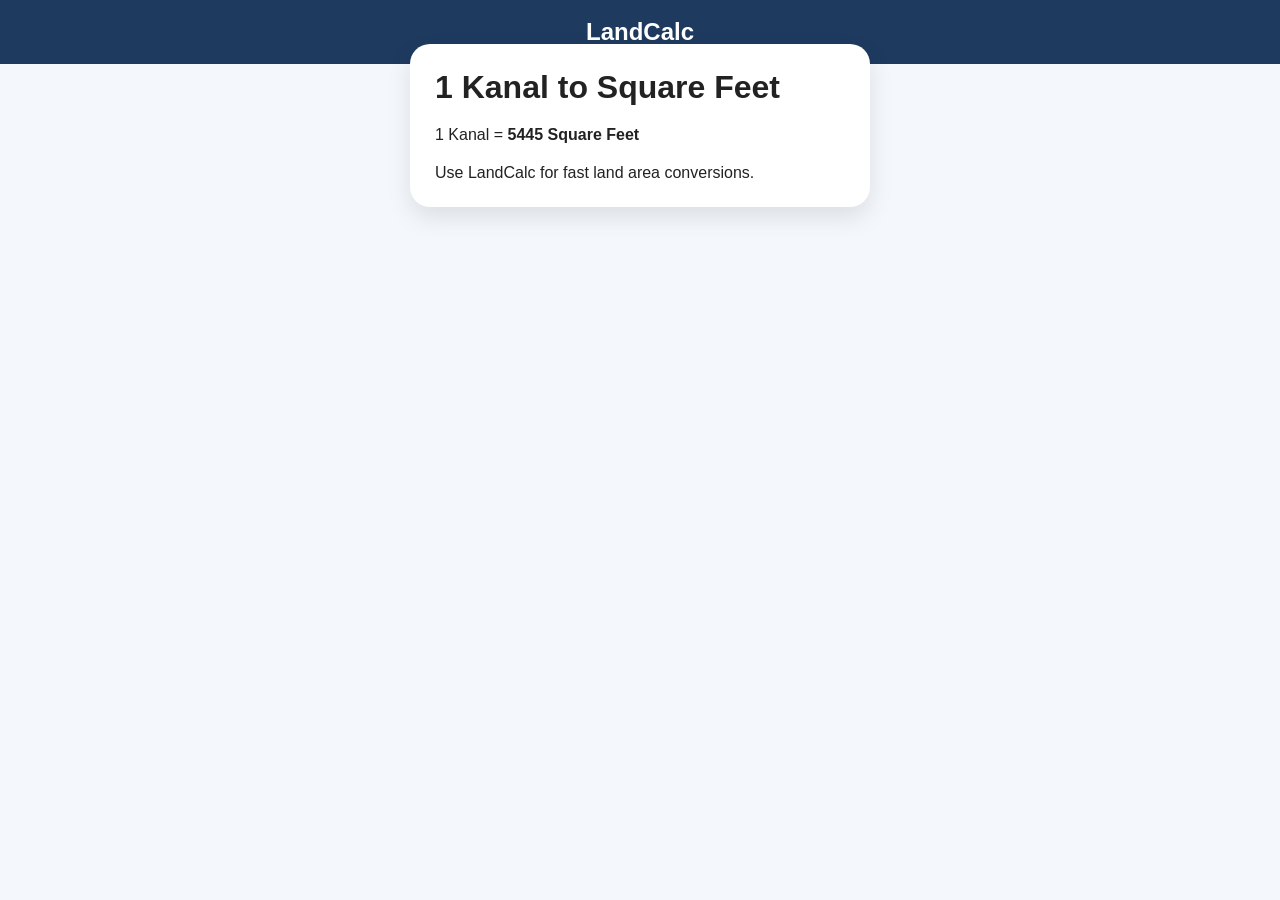
==== kanal-to-sqft.html @ 484287b8 "files committed google indexing sitemap" ====
<!doctype html>
<html lang="en">
   <head>
      <meta charset="UTF-8" />

      <meta name="viewport" content="width=device-width, initial-scale=1.0" />

      <title>1 Kanal to Square Feet</title>

      <meta
         name="description"
         content="Convert 1 kanal to square feet instantly."
      />

      <link rel="stylesheet" href="style.css" />
   </head>

   <body>
      <nav class="navbar">LandCalc</nav>

      <div class="container">
         <div class="card">
            <h1>1 Kanal to Square Feet</h1>

            <p style="margin-top: 20px">
               1 Kanal =
               <strong> 5445 Square Feet </strong>
            </p>

            <p style="margin-top: 20px">
               Use LandCalc for fast land area conversions.
            </p>
         </div>
      </div>
   </body>
</html>
---- style.css ----
* {
   margin: 0;
   padding: 0;
   box-sizing: border-box;
}

body {
   font-family: "Poppins", sans-serif;
   background: #f4f7fb;
   color: #222;
}

.navbar {
   background: #1e3a5f;
   color: white;
   padding: 18px;
   text-align: center;
   font-size: 24px;
   font-weight: 700;
}

.hero {
   background: linear-gradient(135deg, #1e3a5f, #2f5c96);

   color: white;
   text-align: center;
   padding: 60px 20px;
}

.hero h1 {
   font-size: 42px;
   margin-bottom: 15px;
}

.hero p {
   opacity: 0.9;
}

.container {
   max-width: 500px;
   margin: auto;
   padding: 20px;
}

.card {
   background: white;
   padding: 25px;
   border-radius: 20px;
   margin-top: -40px;

   box-shadow: 0 10px 25px rgba(0, 0, 0, 0.1);
}

.card h2 {
   text-align: center;
   margin-bottom: 20px;
   color: #1e3a5f;
}

input,
select,
button {
   width: 100%;
   padding: 15px;
   margin-top: 14px;
   border-radius: 12px;
   border: 1px solid #ccc;
   font-size: 16px;
   font-family: inherit;
}

button {
   background: #1e3a5f;
   color: white;
   border: none;
   cursor: pointer;
   font-weight: 600;
}

button:hover {
   opacity: 0.9;
}

.result-box {
   background: #eef4ff;
   padding: 20px;
   border-radius: 14px;
   margin-top: 20px;
   text-align: center;
}

.result-box h3 {
   color: #1e3a5f;
   margin-bottom: 10px;
}

#result {
   font-size: 28px;
   font-weight: 700;
}

@media (max-width: 600px) {
   .hero h1 {
      font-size: 32px;
   }
}
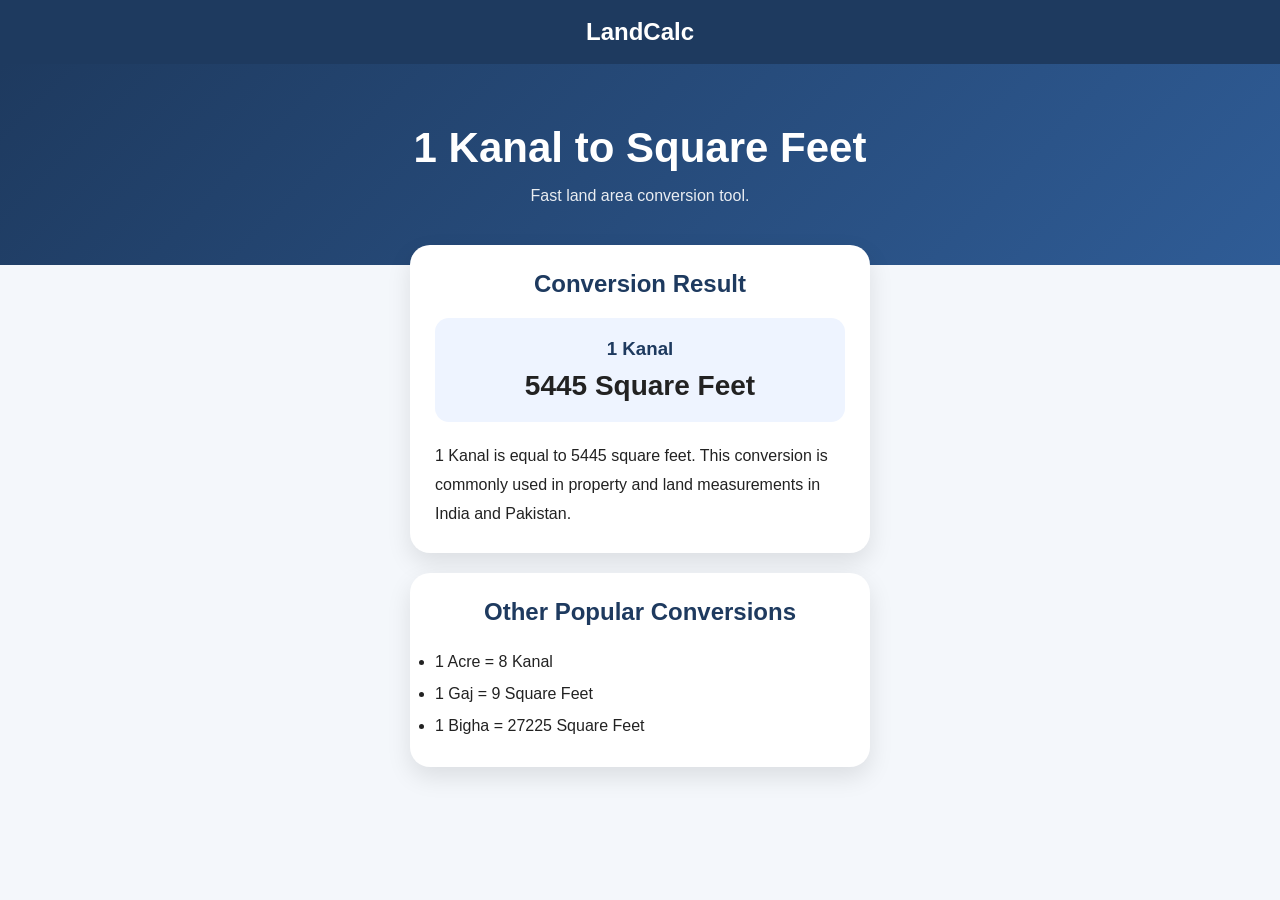
==== commit 7f0b7806: "files committed google indexing sitemap" ====
--- a/kanal-to-sqft.html
+++ b/kanal-to-sqft.html
@@ -5,11 +5,11 @@
 
       <meta name="viewport" content="width=device-width, initial-scale=1.0" />
 
-      <title>1 Kanal to Square Feet</title>
+      <title>1 Kanal to Square Feet Converter</title>
 
       <meta
          name="description"
-         content="Convert 1 kanal to square feet instantly."
+         content="Convert 1 kanal to square feet instantly using LandCalc."
       />
 
       <link rel="stylesheet" href="style.css" />
@@ -18,18 +18,38 @@
    <body>
       <nav class="navbar">LandCalc</nav>
 
+      <section class="hero">
+         <h1>1 Kanal to Square Feet</h1>
+
+         <p>Fast land area conversion tool.</p>
+      </section>
+
       <div class="container">
          <div class="card">
-            <h1>1 Kanal to Square Feet</h1>
+            <h2>Conversion Result</h2>
 
-            <p style="margin-top: 20px">
-               1 Kanal =
-               <strong> 5445 Square Feet </strong>
+            <div class="result-box">
+               <h3>1 Kanal</h3>
+
+               <div id="result">5445 Square Feet</div>
+            </div>
+
+            <p style="margin-top: 20px; line-height: 1.8">
+               1 Kanal is equal to 5445 square feet. This conversion is commonly
+               used in property and land measurements in India and Pakistan.
             </p>
+         </div>
 
-            <p style="margin-top: 20px">
-               Use LandCalc for fast land area conversions.
-            </p>
+         <div class="card" style="margin-top: 20px">
+            <h2>Other Popular Conversions</h2>
+
+            <ul style="margin-top: 20px; line-height: 2">
+               <li>1 Acre = 8 Kanal</li>
+
+               <li>1 Gaj = 9 Square Feet</li>
+
+               <li>1 Bigha = 27225 Square Feet</li>
+            </ul>
          </div>
       </div>
    </body>
